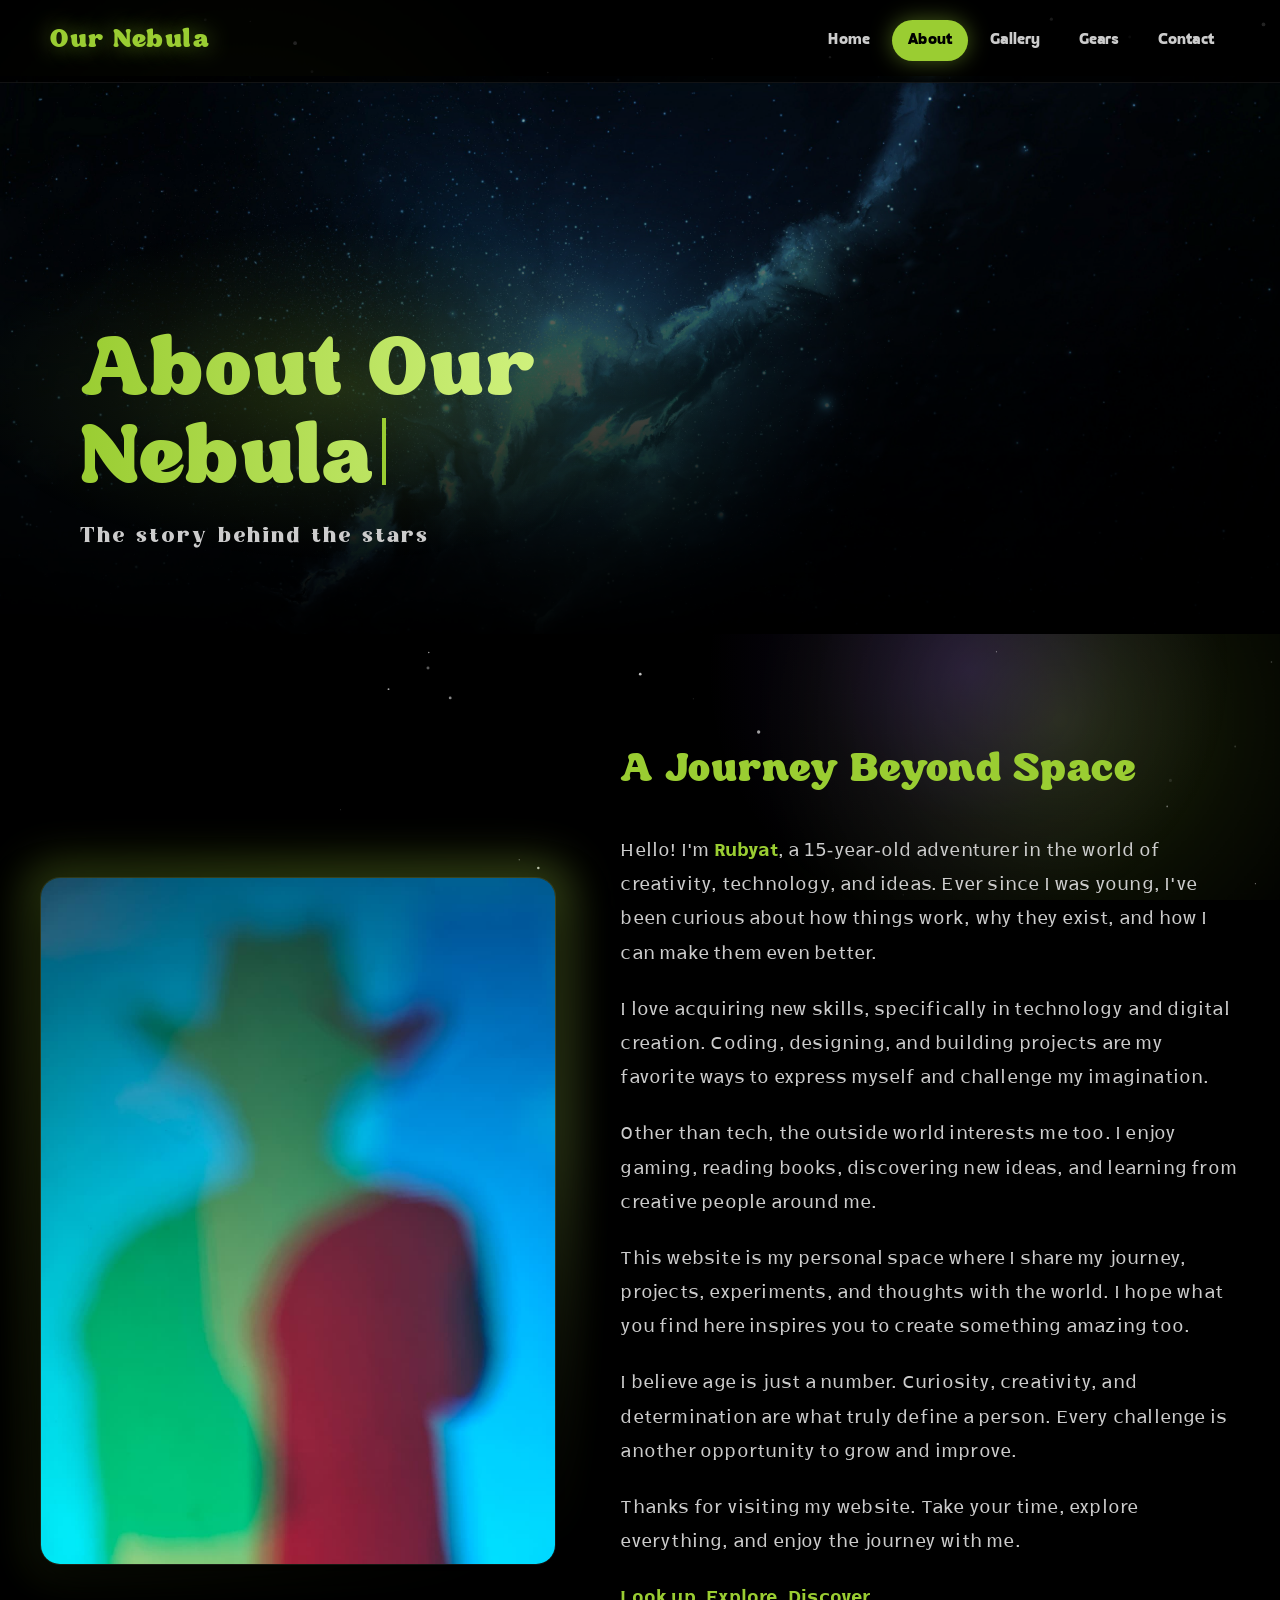
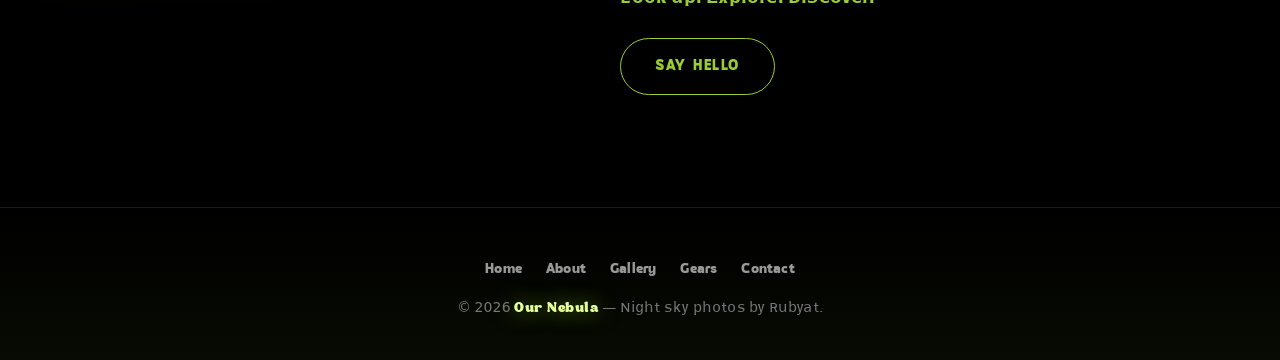
==== about.html @ 7cea0367 "Add files via upload" ====
<!DOCTYPE html>
<html lang="en">
<head>
<meta charset="UTF-8">
<title>Our Nebula – About</title>
<meta name="viewport" content="width=device-width, initial-scale=1.0">
<meta name="description" content="About Our Nebula and Rubyat.">
<meta name="theme-color" content="#000000">
<meta http-equiv="Content-Security-Policy" content="default-src 'self'; script-src 'self'; style-src 'self' 'unsafe-inline'; img-src 'self' data: https:; font-src 'self'; connect-src 'self' https://formsubmit.co; base-uri 'self'; form-action 'self'; object-src 'none'">
<meta name="referrer" content="strict-origin-when-cross-origin">
<meta property="og:type" content="website">
<meta property="og:site_name" content="Our Nebula">
<meta property="og:title" content="Our Nebula – About">
<meta property="og:description" content="About Our Nebula and Rubyat.">
<meta property="og:image" content="assets/og-image.jpg">
<meta name="twitter:card" content="summary_large_image">
<link rel="icon" href="data:image/svg+xml,%3Csvg xmlns='http://www.w3.org/2000/svg' viewBox='0 0 100 100'%3E%3Ctext y='.9em' font-size='90'%3E%F0%9F%8C%8C%3C/text%3E%3C/svg%3E">
<link rel="stylesheet" href="assets/style.css?v=3">
<link rel="stylesheet" href="assets/fonts/fonts.css?v=3">
</head>
<body>

<!-- PRELOADER + PAGE TRANSITION -->
<div class="preloader"><div class="preloader-logo">Our Nebula</div><div class="preloader-bar"></div></div>
<div class="page-wipe"></div>

<!-- ANIMATED BACKGROUND -->
<div class="aurora"><span class="blob b1"></span><span class="blob b2"></span><span class="blob b3"></span></div>

<!-- NAVBAR -->
<div class="navbar">
    <a href="index.html" class="nav-left">Our Nebula</a>
    <div class="nav-right">
        <div class="nav-links">
            <a href="index.html">Home</a>
            <a href="about.html">About</a>
            <a href="gallery.html">Gallery</a>
            <a href="gears.html">Gears</a>
            <a href="index.html#contact">Contact</a>
        </div>
        <div class="hamburger" id="hamburger" aria-label="Menu"><span></span><span></span><span></span></div>
    </div>
</div>

<!-- MOBILE MENU -->
<div class="mobile-menu" id="mobileMenu">
    <a href="index.html">Home</a>
    <a href="about.html">About</a>
    <a href="gallery.html">Gallery</a>
    <a href="gears.html">Gears</a>
    <a href="index.html#contact">Contact</a>
</div>

<!-- HERO -->
<header class="hero ">
    <div class="hero-inner">
        <div class="hero-text" data-typing="About Our Nebula">About Our Nebula</div>
        <div class="hero-sub">The story behind the stars</div>

    </div>
</header>

<section class="section">
    <div class="about-wrapper">
        <div class="about-img reveal from-left"><img src="assets/about-profile.jpg" alt="Rubyat"></div>
        <div class="about-text reveal from-right">
            <div class="about-title">A Journey Beyond Space</div>
            <p>Hello! I'm <span class="highlight">Rubyat</span>, a 15-year-old adventurer in the world of creativity, technology, and ideas. Ever since I was young, I've been curious about how things work, why they exist, and how I can make them even better.</p>
            <p>I love acquiring new skills, specifically in technology and digital creation. Coding, designing, and building projects are my favorite ways to express myself and challenge my imagination.</p>
            <p>Other than tech, the outside world interests me too. I enjoy gaming, reading books, discovering new ideas, and learning from creative people around me.</p>
            <p>This website is my personal space where I share my journey, projects, experiments, and thoughts with the world. I hope what you find here inspires you to create something amazing too.</p>
            <p>I believe age is just a number. Curiosity, creativity, and determination are what truly define a person. Every challenge is another opportunity to grow and improve.</p>
            <p>Thanks for visiting my website. Take your time, explore everything, and enjoy the journey with me.</p>
            <p><span class="highlight">Look up. Explore. Discover.</span></p>
            <a href="index.html#contact" class="btn">SAY HELLO</a>
        </div>
    </div>
</section>

<!-- FOOTER -->
<footer>
    <div class="foot-links">
        <a href="index.html">Home</a><a href="about.html">About</a><a href="gallery.html">Gallery</a><a href="gears.html">Gears</a><a href="index.html#contact">Contact</a>
    </div>
    © <span data-year>2026</span> <span class="hl">Our Nebula</span> — Night sky photos by Rubyat.
</footer>

<script src="site.js?v=3"></script>
</body>
</html>
---- assets/style.css ----
/* Our Nebula – shared styles (every page) */
:root{
    --bg:#000; --text:#fff; --accent:#9acd32; --accent-rgb:154,205,50; --accent-light:#e4ff9a;
    --teal:#b8e45a; --muted:#ccc; --card:rgba(12,14,10,.72); --card-border:rgba(255,255,255,.07);
    --footer:#777; --nav-h:76px; --radius:18px;
}
*{margin:0;padding:0;box-sizing:border-box}
html{scroll-behavior:smooth;scroll-padding-top:90px;overflow-x:hidden}
.section{overflow-x:clip}
body{font-family:'Segoe UI',system-ui,Arial,sans-serif;background:var(--bg);color:var(--text);line-height:1.6;overflow-x:hidden}
a{color:inherit}
::selection{background:var(--accent);color:#000}
::-webkit-scrollbar{width:10px}::-webkit-scrollbar-track{background:#050505}
::-webkit-scrollbar-thumb{background:#26301a;border-radius:10px}::-webkit-scrollbar-thumb:hover{background:var(--accent)}

/* ===== BACKGROUND LAYERS ===== */
.aurora{position:fixed;inset:0;z-index:-3;overflow:hidden;pointer-events:none}
.blob{position:absolute;border-radius:50%;filter:blur(110px);opacity:.38;will-change:transform}
.blob.b1{width:520px;height:520px;background:rgba(var(--accent-rgb),.55);top:-120px;left:-120px;animation:drift1 22s ease-in-out infinite alternate}
.blob.b2{width:460px;height:460px;background:rgba(154,205,50,.38);bottom:-140px;right:-100px;animation:drift2 26s ease-in-out infinite alternate}
.blob.b3{width:380px;height:380px;background:rgba(124,58,237,.3);top:45%;left:55%;animation:drift3 30s ease-in-out infinite alternate}
@keyframes drift1{to{transform:translate(35vw,30vh) scale(1.2)}}
@keyframes drift2{to{transform:translate(-30vw,-25vh) scale(1.15)}}
@keyframes drift3{to{transform:translate(-40vw,-20vh) scale(.8)}}
.star-canvas{position:fixed;inset:0;width:100%;height:100%;z-index:-2;pointer-events:none}

/* ===== PRELOADER / PAGE WIPE / PROGRESS ===== */
.preloader{position:fixed;inset:0;background:#000;z-index:20000;display:flex;flex-direction:column;align-items:center;justify-content:center;gap:22px;transition:opacity .7s ease,visibility .7s ease}
.preloader.hide{opacity:0;visibility:hidden}
.preloader-logo{font-size:52px;font-weight:800;font-style:italic;letter-spacing:12px;color:var(--accent);text-shadow:0 0 35px rgba(var(--accent-rgb),.7);animation:pulse 1.4s ease-in-out infinite}
.preloader-bar{width:170px;height:3px;background:#111;border-radius:4px;overflow:hidden}
.preloader-bar::after{content:'';display:block;height:100%;width:40%;background:var(--accent);border-radius:4px;animation:load 1.1s ease-in-out infinite}
@keyframes load{0%{transform:translateX(-100%)}100%{transform:translateX(260%)}}
@keyframes pulse{50%{opacity:.45;transform:scale(.96)}}
.page-wipe{position:fixed;inset:0;background:radial-gradient(circle at 50% 50%,#10170a,#000 70%);z-index:19000;opacity:0;visibility:hidden;transition:opacity .35s ease}
.page-wipe.on{opacity:1;visibility:visible}
.scroll-progress{position:fixed;top:0;left:0;height:3px;width:0;background:linear-gradient(90deg,var(--teal),var(--accent),var(--accent-light));z-index:1100;box-shadow:0 0 14px rgba(var(--accent-rgb),.9)}

/* ===== CURSOR ===== */
.custom-cursor{position:fixed;width:28px;height:28px;border-radius:50%;background:radial-gradient(circle,rgba(var(--accent-rgb),.85) 0%,transparent 70%);pointer-events:none;z-index:15000;opacity:.55;transform:translate(-50%,-50%);mix-blend-mode:screen;transition:width .25s,height .25s,opacity .25s}
.custom-cursor.big{width:64px;height:64px;opacity:.4}
.cursor-dot{position:fixed;width:7px;height:7px;border-radius:50%;background:var(--accent);pointer-events:none;z-index:15001;transform:translate(-50%,-50%)}
@media(hover:none){.custom-cursor,.cursor-dot{display:none}}

/* ===== NAVBAR ===== */
.navbar{width:100%;padding:20px 50px;display:flex;justify-content:space-between;align-items:center;background:rgba(0,0,0,.55);backdrop-filter:blur(16px) saturate(140%);-webkit-backdrop-filter:blur(16px) saturate(140%);border-bottom:1px solid var(--card-border);position:fixed;top:0;left:0;z-index:1000;transition:padding .3s,background .3s,box-shadow .3s}
.navbar.shrunk{padding:11px 50px;background:rgba(0,0,0,.85);box-shadow:0 8px 30px rgba(0,0,0,.6)}
.navbar.shrunk .nav-left{font-size:22px}
.nav-left{font-size:28px;letter-spacing:5px;font-weight:800;font-style:italic;color:var(--accent);text-shadow:0 0 22px rgba(var(--accent-rgb),.55);text-decoration:none;transition:font-size .3s}
.nav-right{display:flex;align-items:center;gap:32px}
.nav-links{display:flex;align-items:center;gap:6px}
.nav-links a{color:var(--muted);text-decoration:none;font-size:15.5px;font-weight:500;padding:8px 16px;border-radius:50px;position:relative;transition:color .3s,background .3s}
.nav-links a:hover{color:var(--accent);background:rgba(var(--accent-rgb),.08)}
.nav-links a.active{color:#000;background:var(--accent);box-shadow:0 0 22px rgba(var(--accent-rgb),.45)}
.hamburger{display:none;flex-direction:column;gap:5px;cursor:pointer;padding:4px}
.hamburger span{width:28px;height:3px;background:var(--accent);border-radius:10px;transition:transform .35s,opacity .25s}
.hamburger.open span:nth-child(1){transform:translateY(8px) rotate(45deg)}
.hamburger.open span:nth-child(2){opacity:0}
.hamburger.open span:nth-child(3){transform:translateY(-8px) rotate(-45deg)}
.mobile-menu{position:fixed;inset:0;background:rgba(0,0,0,.97);display:flex;flex-direction:column;align-items:center;justify-content:center;gap:34px;z-index:999;opacity:0;visibility:hidden;transition:opacity .35s,visibility .35s}
.mobile-menu.open{opacity:1;visibility:visible}
.mobile-menu a{color:var(--muted);font-size:26px;text-decoration:none;transform:translateY(24px);opacity:0;transition:transform .45s,opacity .45s,color .3s}
.mobile-menu.open a{transform:none;opacity:1}
.mobile-menu.open a:nth-child(1){transition-delay:.05s}.mobile-menu.open a:nth-child(2){transition-delay:.1s}.mobile-menu.open a:nth-child(3){transition-delay:.15s}.mobile-menu.open a:nth-child(4){transition-delay:.2s}.mobile-menu.open a:nth-child(5){transition-delay:.25s}
.mobile-menu a:hover,.mobile-menu a.active{color:var(--accent)}

/* ===== HERO ===== */
.hero{width:100%;min-height:62vh;position:relative;display:flex;align-items:flex-end;padding:0 0 80px;margin-top:var(--nav-h);background:linear-gradient(rgba(0,0,0,.2),rgba(0,0,0,.55)),url("background.jpg") center/cover no-repeat;overflow:hidden}
.hero::after{content:'';position:absolute;inset:0;background:linear-gradient(to bottom,rgba(0,0,0,.05),rgba(0,0,0,.96));pointer-events:none}
.hero.hero-home{min-height:calc(100vh - var(--nav-h))}
.hero-inner{position:relative;z-index:3;margin-left:80px;max-width:760px}
.hero-text{font-size:76px;font-weight:900;letter-spacing:8px;text-transform:uppercase;line-height:1.05;background:linear-gradient(90deg,var(--accent),var(--accent-light),var(--teal),var(--accent));background-size:250% 100%;-webkit-background-clip:text;background-clip:text;-webkit-text-fill-color:transparent;color:transparent;animation:shine 7s linear infinite;filter:drop-shadow(0 0 28px rgba(var(--accent-rgb),.45))}
@keyframes shine{to{background-position:250% 0}}
.hero-sub{font-size:21px;color:var(--muted);letter-spacing:3px;margin-top:14px}
.hero-cta{display:flex;gap:16px;flex-wrap:wrap;margin-top:34px}
.typing-cursor{display:inline-block;width:4px;height:.8em;margin-left:6px;background:var(--accent);-webkit-text-fill-color:initial;vertical-align:-2px;animation:blink .8s steps(1) infinite}
@keyframes blink{50%{opacity:0}}

@keyframes spin{to{transform:rotate(360deg)}}
@keyframes float{50%{transform:translateY(-14px)}}
.float-slow{animation:float 6s ease-in-out infinite}

.scroll-cue{position:absolute;bottom:26px;left:50%;transform:translateX(-50%);z-index:4;width:26px;height:42px;border:2px solid rgba(255,255,255,.55);border-radius:20px;display:block;text-decoration:none}
.scroll-cue span{position:absolute;top:8px;left:50%;width:4px;height:8px;margin-left:-2px;background:var(--accent);border-radius:4px;animation:wheel 1.6s ease-in-out infinite}
@keyframes wheel{0%{opacity:0;transform:translateY(0)}30%{opacity:1}100%{opacity:0;transform:translateY(16px)}}

/* ===== SECTIONS ===== */
.section{max-width:1300px;margin:100px auto;padding:0 40px}
.section-head{text-align:center;margin-bottom:50px}
.section-title{font-size:40px;font-weight:800;color:var(--accent);letter-spacing:3px;text-shadow:0 0 30px rgba(var(--accent-rgb),.3);display:inline-block;position:relative;padding-bottom:16px}
.section-title::after{content:'';position:absolute;left:50%;bottom:0;width:0;height:3px;border-radius:3px;background:linear-gradient(90deg,var(--teal),var(--accent));transform:translateX(-50%);transition:width .9s .3s cubic-bezier(.2,.7,.2,1)}
.visible .section-title::after,.section-title.visible::after,.section-head.visible .section-title::after{width:90px}
.section-subtitle{text-align:center;max-width:680px;margin:12px auto 0;color:#999}
.intro-box{max-width:960px;margin:0 auto;font-size:19px;color:var(--muted);text-align:center;line-height:1.9}
.word{display:inline-block;opacity:0;transform:translateY(.7em);transition:opacity .6s ease,transform .6s cubic-bezier(.2,.7,.2,1)}
.words-in .word{opacity:1;transform:none}

/* ===== CARDS ===== */
.card{position:relative;background:var(--card);border:1px solid var(--card-border);border-radius:var(--radius);backdrop-filter:blur(8px);-webkit-backdrop-filter:blur(8px);transition:transform .35s,border-color .35s,box-shadow .35s;overflow:hidden}
.card::before{content:'';position:absolute;inset:0;background:radial-gradient(420px circle at var(--mx,50%) var(--my,50%),rgba(var(--accent-rgb),.13),transparent 45%);opacity:0;transition:opacity .35s;pointer-events:none;z-index:1}
.card:hover{border-color:rgba(var(--accent-rgb),.7);box-shadow:0 22px 50px rgba(var(--accent-rgb),.16)}
.card:hover::before{opacity:1}
.grid{display:grid;gap:32px}
.grid-features{grid-template-columns:repeat(auto-fit,minmax(290px,1fr))}
.grid-media{grid-template-columns:repeat(auto-fit,minmax(300px,1fr))}
.feature-card{padding:38px 30px;text-align:center}
.feature-icon{font-size:42px;margin-bottom:14px;display:inline-block}
.feature-title{font-size:23px;margin-bottom:12px;color:var(--accent);font-weight:700}
.feature-text{color:var(--muted)}
.media-card{cursor:pointer;display:block}
.img-wrap{position:relative;overflow:hidden}
.media-card img,.media-card .img-fallback{width:100%;height:360px;object-fit:cover;display:block;transition:transform .7s cubic-bezier(.2,.7,.2,1)}
.media-card:hover img{transform:scale(1.09)}
.media-caption{padding:20px 20px 8px;text-align:center;color:var(--accent);font-size:18px;font-weight:600;letter-spacing:1px}
.media-desc{padding:0 20px 22px;text-align:center;color:#aaa;font-size:14.5px}
.media-card figcaption:last-child,.media-card .media-caption:last-child{padding-bottom:22px}
.badges{display:flex;gap:8px;justify-content:center;flex-wrap:wrap;padding:0 20px 22px}
.badge{font-size:12px;letter-spacing:1px;padding:4px 12px;border-radius:50px;border:1px solid rgba(var(--accent-rgb),.4);color:var(--accent-light);background:rgba(var(--accent-rgb),.07)}
.img-fallback{display:flex;align-items:center;justify-content:center;background:radial-gradient(circle at 30% 30%,#18260c,#050505 70%);color:var(--accent);font-size:64px}

/* gallery overlay + downloads */
.overlay{position:absolute;inset:0;display:flex;flex-direction:column;justify-content:space-between;padding:16px;background:linear-gradient(to top,rgba(0,0,0,.85),transparent 55%,rgba(0,0,0,.35));opacity:0;transition:opacity .35s;z-index:2}
.media-card:hover .overlay{opacity:1}
.tag{align-self:flex-start;font-size:12px;letter-spacing:2px;text-transform:uppercase;padding:5px 14px;border-radius:50px;background:rgba(0,0,0,.6);border:1px solid rgba(var(--accent-rgb),.5);color:var(--accent-light)}
.dl-row{display:flex;gap:10px;flex-wrap:wrap;transform:translateY(14px);transition:transform .4s}
.media-card:hover .dl-row{transform:none}
.dl-btn{display:inline-flex;align-items:center;gap:6px;padding:9px 16px;border-radius:50px;font-size:13px;font-weight:700;letter-spacing:1px;text-decoration:none;color:var(--accent);border:1px solid var(--accent);background:rgba(0,0,0,.55);transition:background .25s,color .25s,box-shadow .25s}
.dl-btn:hover{background:var(--accent);color:#000;box-shadow:0 0 20px rgba(var(--accent-rgb),.6)}
.dl-btn.k4{background:var(--accent);color:#000}
.dl-btn.k4:hover{background:var(--accent-light)}
@media(hover:none){.overlay{opacity:1;background:linear-gradient(to top,rgba(0,0,0,.8),transparent 45%)}.dl-row{transform:none}}
.filters{display:flex;gap:12px;justify-content:center;flex-wrap:wrap;margin-bottom:44px}
.chip{padding:10px 24px;border-radius:50px;border:1px solid var(--card-border);background:rgba(255,255,255,.03);color:var(--muted);font-size:14px;letter-spacing:1px;cursor:pointer;transition:all .3s;font-family:inherit}
.chip:hover{border-color:var(--accent);color:var(--accent)}
.chip.active{background:var(--accent);color:#000;border-color:var(--accent);box-shadow:0 0 22px rgba(var(--accent-rgb),.45);font-weight:700}
.pop{animation:pop .55s cubic-bezier(.2,.8,.2,1) both}
@keyframes pop{from{opacity:0;transform:scale(.86) translateY(24px)}to{opacity:1;transform:none}}
.note{text-align:center;color:#777;font-size:13.5px;max-width:720px;margin:36px auto 0}

/* ===== BUTTONS ===== */
.btn{display:inline-block;padding:14px 34px;border-radius:50px;border:1px solid var(--accent);color:var(--accent);background:transparent;text-decoration:none;font-weight:700;letter-spacing:2px;font-size:14.5px;cursor:pointer;position:relative;overflow:hidden;isolation:isolate;font-family:inherit;transition:color .3s,box-shadow .3s}
.btn::before{content:'';position:absolute;inset:0;background:var(--accent);transform:translateX(-101%);transition:transform .35s;z-index:-1}
.btn:hover{color:#000;box-shadow:0 0 28px rgba(var(--accent-rgb),.55)}
.btn:hover::before{transform:none}
.btn.solid{background:var(--accent);color:#000}
.btn.solid::before{background:var(--accent-light)}
.btn-center{text-align:center;margin-top:50px}

/* ===== MARQUEE / STATS ===== */
.marquee{overflow:hidden;border-block:1px solid var(--card-border);padding:20px 0;background:rgba(255,255,255,.02);-webkit-mask-image:linear-gradient(90deg,transparent,#000 12%,#000 88%,transparent);mask-image:linear-gradient(90deg,transparent,#000 12%,#000 88%,transparent)}
.marquee-track{display:flex;width:max-content;animation:marquee 32s linear infinite}
.marquee:hover .marquee-track{animation-play-state:paused}
.marquee span{font-size:22px;letter-spacing:6px;text-transform:uppercase;color:rgba(255,255,255,.55);padding:0 28px;white-space:nowrap}
.marquee span b{color:var(--accent);margin-left:56px;font-weight:400}
@keyframes marquee{to{transform:translateX(-50%)}}
.stats{display:grid;grid-template-columns:repeat(auto-fit,minmax(190px,1fr));gap:24px;text-align:center}
.stat{padding:32px 10px}
.stat-number{font-size:52px;font-weight:900;color:var(--accent);text-shadow:0 0 28px rgba(var(--accent-rgb),.4)}
.stat-label{color:#aaa;letter-spacing:3px;font-size:12.5px;text-transform:uppercase}

/* ===== ABOUT ===== */
.about-wrapper{display:flex;align-items:center;gap:64px}
.about-img{flex:1;position:relative}
.about-img::before{content:'';position:absolute;inset:-14px;border-radius:26px;background:conic-gradient(from 0deg,var(--accent),var(--teal),transparent 40%,var(--accent));filter:blur(22px);opacity:.35;animation:spin 14s linear infinite;z-index:-1}
.about-img img{width:100%;border-radius:20px;border:1px solid var(--card-border);box-shadow:0 20px 50px rgba(0,0,0,.7);display:block}
.about-text{flex:1.2;color:var(--muted);font-size:18px;line-height:1.9}
.about-text p{margin-bottom:22px}
.about-title{font-size:40px;margin-bottom:24px;font-weight:800;color:var(--accent);letter-spacing:2px}
.highlight{color:var(--accent);font-weight:700}

/* ===== CONTACT SECTION ===== */
.contact-wrap{display:grid;grid-template-columns:1fr 1.15fr;gap:48px;align-items:center}
.contact-info h2{font-size:42px;color:var(--accent);font-weight:800;letter-spacing:2px;margin-bottom:16px;text-shadow:0 0 30px rgba(var(--accent-rgb),.3)}
.contact-info p{color:var(--muted);font-size:18px;line-height:1.85;margin-bottom:22px}
.contact-points{list-style:none;display:grid;gap:12px;color:#aaa}
.contact-points li::before{content:'✦';color:var(--accent);margin-right:12px}
.contact-card{padding:38px}
.field{position:relative;margin-bottom:28px}
.field input,.field textarea{width:100%;background:rgba(255,255,255,.04);border:1px solid var(--card-border);border-radius:14px;padding:22px 18px 10px;font:inherit;font-size:16px;color:#fff;outline:none;transition:border-color .3s,box-shadow .3s,background .3s;resize:vertical}
.field textarea{min-height:150px}
.field label{position:absolute;left:18px;top:17px;color:#888;pointer-events:none;transition:all .25s;font-size:16px}
.field input:focus,.field textarea:focus{border-color:var(--accent);box-shadow:0 0 0 4px rgba(var(--accent-rgb),.12);background:rgba(255,255,255,.06)}
.field input:focus+label,.field input:not(:placeholder-shown)+label,.field textarea:focus+label,.field textarea:not(:placeholder-shown)+label{top:6px;font-size:12px;letter-spacing:1px;color:var(--accent)}
.field.invalid input,.field.invalid textarea{border-color:#ff5d5d;animation:shake .4s}
@keyframes shake{20%,60%{transform:translateX(-6px)}40%,80%{transform:translateX(6px)}}
.counter{position:absolute;right:14px;bottom:-22px;font-size:12px;color:#666}
.honey{position:absolute;left:-9999px;opacity:0;height:0;width:0}
.submit-btn{width:100%;text-align:center;display:flex;justify-content:center;align-items:center;gap:10px}
.submit-btn .spin{width:16px;height:16px;border:2px solid #000;border-right-color:transparent;border-radius:50%;display:none;animation:spin .7s linear infinite}
.submit-btn.loading .spin{display:inline-block}
.submit-btn.loading{pointer-events:none;opacity:.85}
.success{position:absolute;inset:0;background:rgba(5,8,3,.96);display:flex;flex-direction:column;align-items:center;justify-content:center;gap:14px;text-align:center;padding:30px;opacity:0;visibility:hidden;transition:opacity .5s,visibility .5s;z-index:5}
.success.show{opacity:1;visibility:visible}
.success svg{width:84px;height:84px}
.success circle,.success path{fill:none;stroke:var(--accent);stroke-width:4;stroke-linecap:round;stroke-linejoin:round;stroke-dasharray:200;stroke-dashoffset:200}
.success.show circle{animation:draw .8s .1s forwards}
.success.show path{animation:draw .5s .7s forwards}
@keyframes draw{to{stroke-dashoffset:0}}
.success h3{color:var(--accent);font-size:26px}
.success p{color:var(--muted)}

/* ===== TOASTS ===== */
.toast-wrap{position:fixed;bottom:24px;left:50%;transform:translateX(-50%);z-index:16000;display:flex;flex-direction:column;gap:10px;align-items:center;pointer-events:none}
.toast{padding:13px 24px;border-radius:50px;background:rgba(10,14,6,.95);border:1px solid var(--accent);color:#fff;font-size:14.5px;box-shadow:0 10px 40px rgba(0,0,0,.6),0 0 24px rgba(var(--accent-rgb),.25);animation:toastIn .4s cubic-bezier(.2,.8,.2,1);transition:opacity .4s,transform .4s}
.toast.error{border-color:#ff5d5d;box-shadow:0 10px 40px rgba(0,0,0,.6),0 0 24px rgba(255,93,93,.25)}
.toast.out{opacity:0;transform:translateY(14px)}
@keyframes toastIn{from{opacity:0;transform:translateY(24px) scale(.9)}}

/* ===== LIGHTBOX ===== */
.lightbox{position:fixed;inset:0;background:rgba(0,0,0,.95);display:flex;flex-direction:column;align-items:center;justify-content:center;z-index:12000;opacity:0;visibility:hidden;transition:opacity .35s,visibility .35s;padding:30px}
.lightbox.open{opacity:1;visibility:visible}
.lightbox img{max-width:92%;max-height:70vh;border-radius:12px;box-shadow:0 0 70px rgba(var(--accent-rgb),.25);transform:scale(.9);transition:transform .35s,opacity .25s}
.lightbox.open img{transform:none}
.lb-meta{margin-top:18px;text-align:center}
.lightbox-caption{color:var(--accent);font-size:21px;letter-spacing:1px}
.lb-count{color:#888;font-size:13px;letter-spacing:3px;margin:4px 0 14px}
.lb-dl{display:flex;gap:12px;justify-content:center;flex-wrap:wrap}
.lb-btn{position:absolute;background:transparent;border:1px solid var(--accent);color:var(--accent);width:48px;height:48px;border-radius:50%;font-size:22px;cursor:pointer;transition:.3s;font-family:inherit}
.lb-btn:hover{background:var(--accent);color:#000}
.lb-close{top:24px;right:24px}.lb-prev{left:24px;top:50%}.lb-next{right:24px;top:50%}

/* ===== MISC ===== */
.scroll-top{position:fixed;bottom:24px;right:24px;width:50px;height:50px;border-radius:50%;border:none;background:var(--accent);color:#000;font-size:24px;font-weight:700;cursor:pointer;z-index:900;opacity:0;transform:translateY(20px);pointer-events:none;transition:opacity .3s,transform .3s,box-shadow .3s}
.scroll-top.show{opacity:1;transform:none;pointer-events:auto}
.scroll-top:hover{box-shadow:0 0 28px rgba(var(--accent-rgb),.8)}
footer{text-align:center;padding:50px 20px 40px;color:var(--footer);font-size:14px;border-top:1px solid var(--card-border);margin-top:100px;background:linear-gradient(to top,rgba(var(--accent-rgb),.05),transparent)}
.foot-links{display:flex;justify-content:center;gap:24px;flex-wrap:wrap;margin-bottom:16px}
.foot-links a{color:#999;text-decoration:none;transition:color .3s}
.foot-links a:hover{color:var(--accent)}

/* ===== REVEAL ===== */
.reveal{opacity:0;transform:translateY(40px);transition:opacity .85s ease,transform .85s cubic-bezier(.2,.7,.2,1)}
.reveal.from-left{transform:translateX(-50px)}.reveal.from-right{transform:translateX(50px)}.reveal.zoom{transform:scale(.9)}
.reveal.visible{opacity:1;transform:none}
.tilt.visible{transition:opacity .85s ease,transform .15s ease-out,border-color .35s,box-shadow .35s}

/* ===== RESPONSIVE ===== */
@media(max-width:992px){
    .navbar{padding:16px 20px}.navbar.shrunk{padding:11px 20px}
    .nav-links{display:none}.hamburger{display:flex}
    .hero-inner{margin-left:30px;margin-right:30px}.hero-text{font-size:52px}.hero-sub{font-size:18px}
    .about-wrapper{flex-direction:column}
    .contact-wrap{grid-template-columns:1fr}
}
@media(max-width:768px){
    .hero-inner{margin-left:20px;margin-right:20px}.hero-text{font-size:38px;letter-spacing:4px}.hero-sub{font-size:15px;letter-spacing:2px}
    .section{padding:0 20px;margin:70px auto}.section-title{font-size:30px}
    .intro-box{font-size:17px}
    .grid-features,.grid-media{grid-template-columns:1fr}
    .media-card img,.media-card .img-fallback{height:320px}
    .about-title,.contact-info h2{font-size:30px}.about-text{font-size:16px}
    .contact-card{padding:24px 18px}
    .lb-prev,.lb-next{top:auto;bottom:24px}
    .marquee span{font-size:16px}
}
@media(prefers-reduced-motion:reduce){
    *{animation:none!important;transition-duration:.01ms!important}
    .reveal,.word{opacity:1;transform:none}
    .hero-text{-webkit-text-fill-color:var(--accent)}
}

/* Our Nebula – smoothness fixes for desktop (loaded last) */

/* 1. Background glow: pre-blurred gradients instead of live blur(110px) filters */
.blob{filter:none;opacity:1;will-change:transform}
.blob.b1{width:730px;height:730px;background:radial-gradient(circle,rgba(154,205,50,.30) 0%,rgba(154,205,50,.10) 40%,transparent 70%)}
.blob.b2{width:640px;height:640px;background:radial-gradient(circle,rgba(154,205,50,.22) 0%,rgba(154,205,50,.07) 40%,transparent 70%)}
.blob.b3{width:530px;height:530px;background:radial-gradient(circle,rgba(124,58,237,.22) 0%,rgba(124,58,237,.06) 40%,transparent 70%)}

/* 2. No live backdrop blur over moving backgrounds */
.card{-webkit-backdrop-filter:none;backdrop-filter:none;background:rgba(12,14,10,.86)}
.navbar{-webkit-backdrop-filter:none;backdrop-filter:none;background:rgba(0,0,0,.82)}
.navbar.shrunk{background:rgba(0,0,0,.93)}

/* 3. Cursor: moves with transform only, no blend mode, no size change */
.custom-cursor,.cursor-dot{left:0;top:0;transform:translate3d(-100px,-100px,0);will-change:transform}
.custom-cursor{mix-blend-mode:normal;width:28px;height:28px;transition:opacity .25s}
.custom-cursor.big{width:28px;height:28px;opacity:.4}

/* 4. Card tilt follows the mouse instantly (no stacked transitions) */
.tilt.tilting{transition:transform .12s linear,border-color .35s,box-shadow .35s!important}

/* 5. Hero: background layer moves with transform (GPU), text glow is static */
.hero{background:none}
.hero-bg{position:absolute;inset:-14% 0;z-index:0;background:linear-gradient(rgba(0,0,0,.2),rgba(0,0,0,.55)),url("background.jpg") center/cover no-repeat;will-change:transform}
.hero-inner{will-change:transform,opacity}
.hero-text{filter:none}
.hero-inner::before{content:'';position:absolute;left:-120px;top:-110px;width:760px;height:340px;z-index:-1;pointer-events:none;background:radial-gradient(closest-side,rgba(154,205,50,.20),rgba(154,205,50,.06) 60%,transparent)}

/* 6. Keep infinite animations on their own layers */
.marquee-track,.about-img::before,.feature-icon{will-change:transform}


/* ===== Gallery captions (title, target, gear, date) ===== */
.cap-title{display:block}
.cap-meta{display:flex;flex-direction:column;align-items:center;gap:4px;margin-top:10px;font-family:var(--f-body);font-size:13.5px;font-weight:400;letter-spacing:.3px;color:#aaa}
.cap-meta b{color:var(--accent-light);font-family:var(--f-accent);font-weight:400;font-size:11px;letter-spacing:1.5px;text-transform:uppercase;margin-right:7px}
.lb-info{color:#bbb;font-size:14px;margin:8px 0 2px;max-width:92vw}
#galleryGrid .note,[data-gallery-preview] .note{grid-column:1/-1;margin:0 auto}
.filters:empty{display:none}
---- assets/fonts/fonts.css ----
/* Our Nebula – fonts + small layout fixes (loaded after each page's own <style>) */
@font-face{font-family:'Golden Fat';src:url('GoldenFat.woff2') format('woff2');font-weight:400;font-style:normal;font-display:swap}
@font-face{font-family:'Auromiya';src:url('Auromiya.woff2') format('woff2');font-weight:400;font-style:normal;font-display:swap}
@font-face{font-family:'Megazine Poster';src:url('MegazinePoster.woff2') format('woff2');font-weight:400;font-style:normal;font-display:swap}
@font-face{font-family:'Kineks Compact';src:url('KineksCompact-Regular.woff2') format('woff2');font-weight:400;font-style:normal;font-display:swap}
@font-face{font-family:'Kineks Compact';src:url('KineksCompact-Medium.woff2') format('woff2');font-weight:500;font-style:normal;font-display:swap}
@font-face{font-family:'Kineks Compact';src:url('KineksCompact-Bold.woff2') format('woff2');font-weight:700;font-style:normal;font-display:swap}

:root{
    --f-display:'Golden Fat','Segoe UI',system-ui,sans-serif;   /* logo, big titles, numbers */
    --f-script:'Auromiya','Segoe UI',system-ui,sans-serif;      /* subtitles, card titles, captions */
    --f-accent:'Megazine Poster','Segoe UI',system-ui,sans-serif; /* nav, buttons, tags */
    --f-body:'Kineks Compact','Segoe UI',system-ui,Arial,sans-serif; /* paragraphs */
}
body{font-family:var(--f-body);font-synthesis:none;letter-spacing:.2px}

/* display */
.nav-left,.preloader-logo,.hero-text,.section-title,.about-title,.contact-info h2,.stat-number,.success h3{font-family:var(--f-display);font-weight:400;font-style:normal}
.nav-left{font-size:26px;letter-spacing:1.5px}
.navbar.shrunk .nav-left{font-size:21px}
.preloader-logo{font-size:clamp(30px,9vw,54px);letter-spacing:3px;text-align:center}
.hero-text{text-transform:none;letter-spacing:2px;font-size:clamp(40px,8vw,84px)}
.section-title{letter-spacing:1px;line-height:1.2}
.about-title,.contact-info h2{letter-spacing:1px}
.stat-number{letter-spacing:1px}

/* script */
.hero-sub,.feature-title,.media-caption,.lightbox-caption{font-family:var(--f-script);font-weight:400}
.hero-sub{letter-spacing:2px}
.feature-title{letter-spacing:.5px}

/* accent */
.nav-links a,.mobile-menu a,.btn,.chip,.dl-btn,.tag,.badge,.stat-label,.marquee span,.lb-btn,.foot-links a{font-family:var(--f-accent);font-weight:400}
.btn{letter-spacing:1.5px}
.stat-label{letter-spacing:2px}

/* "Our Nebula" highlight */
.hl{color:var(--accent-light);font-weight:700;text-shadow:0 0 22px rgba(var(--accent-rgb),.75)}
.section-title.title-mixed{color:#fff;text-shadow:none}
.section-title.title-mixed .hl{color:var(--accent);text-shadow:0 0 28px rgba(var(--accent-rgb),.65);font-weight:400}
footer .hl{font-family:var(--f-display);font-weight:400;letter-spacing:.5px}

/* alignment */
.intro-box{text-wrap:balance}
.intro-box p{margin:0 auto 22px;max-width:820px}
.intro-box p:last-child{margin-bottom:0}
.stats{max-width:760px;margin-inline:auto}
.contact-wrap{align-items:start}
.contact-info{text-align:left}
.contact-info p{max-width:520px}
.contact-points li{display:flex;align-items:baseline}
.contact-card{align-self:start}
.field label{font-family:var(--f-body)}
@media(max-width:992px){
    .contact-info{text-align:center}
    .contact-info p{margin-inline:auto}
    .contact-points{justify-items:center}
}
.hl{white-space:nowrap}
.section-title{text-wrap:balance}
.media-card,.media-card:hover{text-decoration:none}
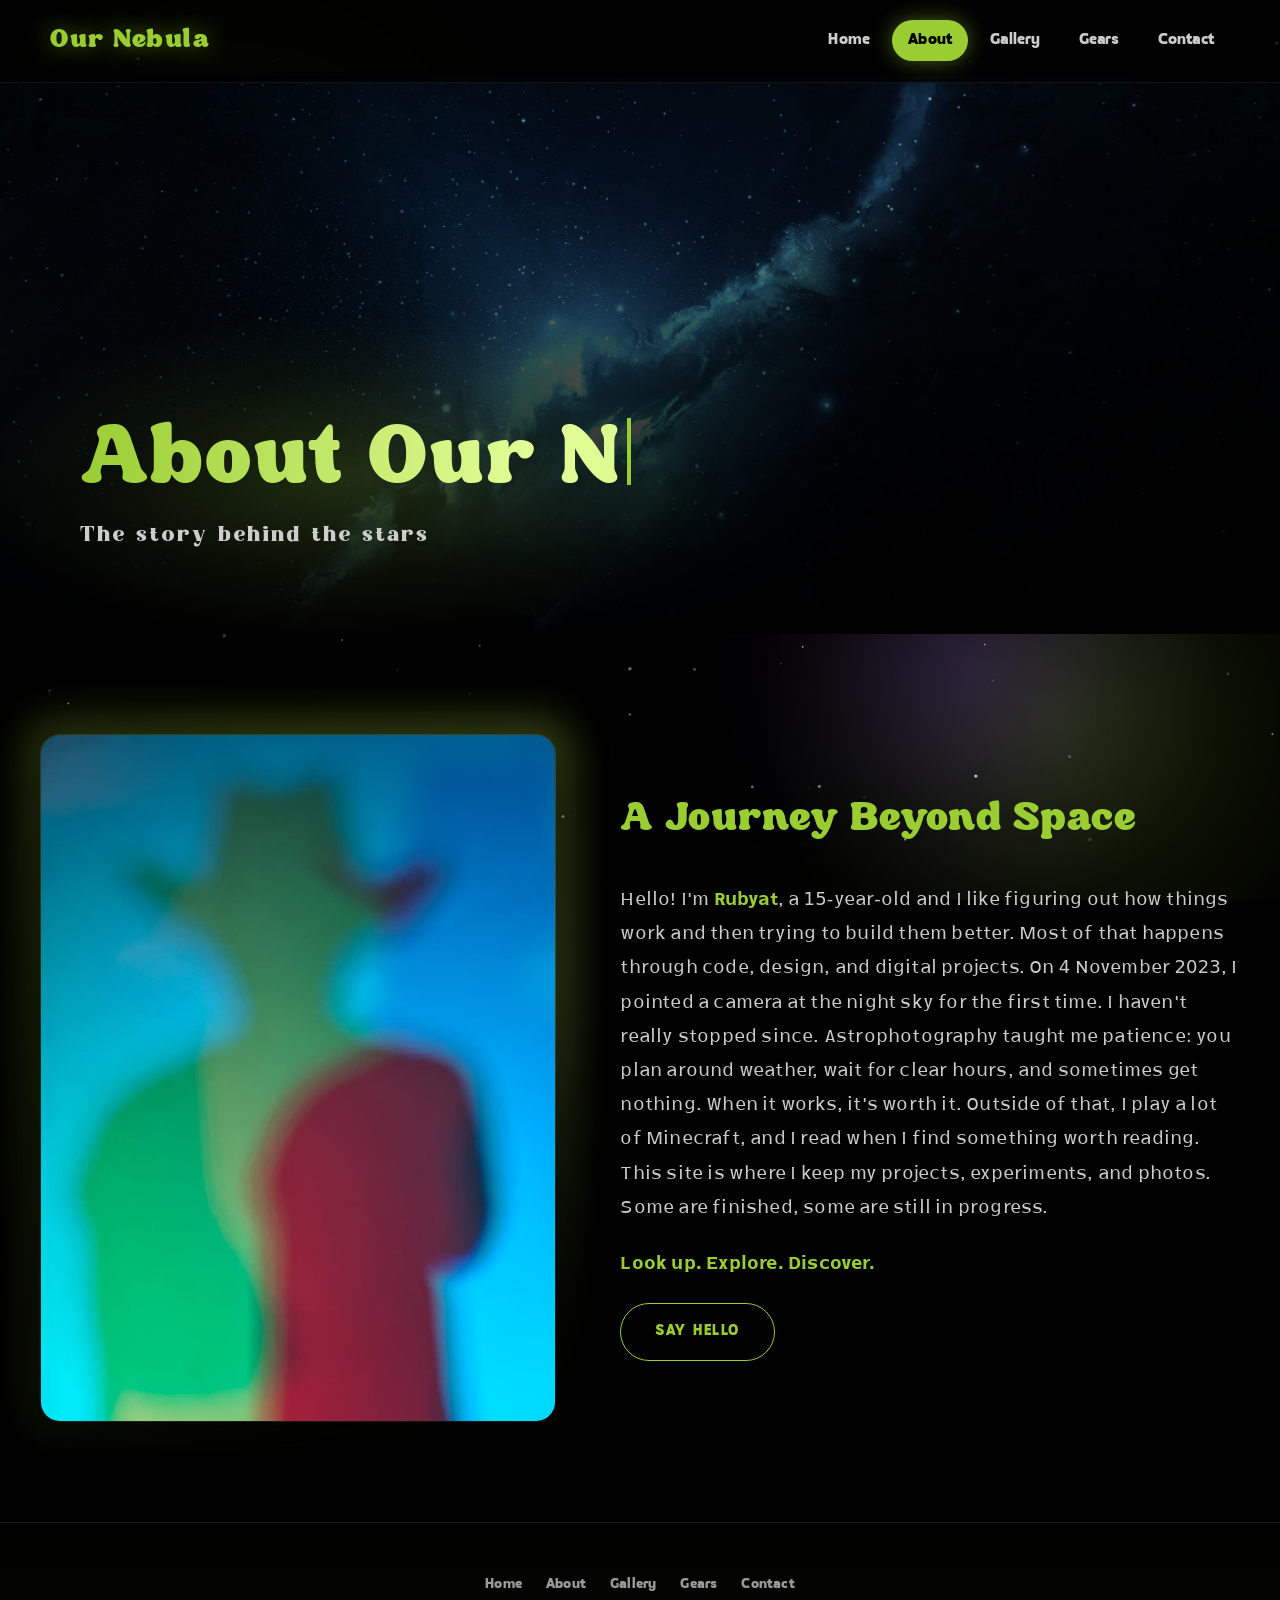
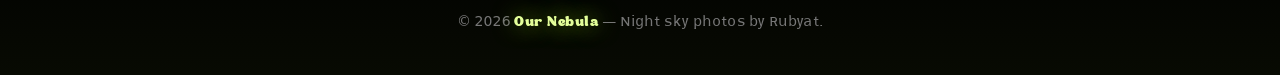
==== commit f5f524b0: "Update about.html" ====
--- a/about.html
+++ b/about.html
@@ -65,12 +65,10 @@
         <div class="about-img reveal from-left"><img src="assets/about-profile.jpg" alt="Rubyat"></div>
         <div class="about-text reveal from-right">
             <div class="about-title">A Journey Beyond Space</div>
-            <p>Hello! I'm <span class="highlight">Rubyat</span>, a 15-year-old adventurer in the world of creativity, technology, and ideas. Ever since I was young, I've been curious about how things work, why they exist, and how I can make them even better.</p>
-            <p>I love acquiring new skills, specifically in technology and digital creation. Coding, designing, and building projects are my favorite ways to express myself and challenge my imagination.</p>
-            <p>Other than tech, the outside world interests me too. I enjoy gaming, reading books, discovering new ideas, and learning from creative people around me.</p>
-            <p>This website is my personal space where I share my journey, projects, experiments, and thoughts with the world. I hope what you find here inspires you to create something amazing too.</p>
-            <p>I believe age is just a number. Curiosity, creativity, and determination are what truly define a person. Every challenge is another opportunity to grow and improve.</p>
-            <p>Thanks for visiting my website. Take your time, explore everything, and enjoy the journey with me.</p>
+            <p>Hello! I'm <span class="highlight">Rubyat</span>, a 15-year-old  and I like figuring out how things work and then trying to build them better. Most of that happens through code, design, and digital projects.
+On 4 November 2023, I pointed a camera at the night sky for the first time. I haven't really stopped since. Astrophotography taught me patience: you plan around weather, wait for clear hours, and sometimes get nothing. When it works, it's worth it.
+Outside of that, I play a lot of Minecraft, and I read when I find something worth reading.
+This site is where I keep my projects, experiments, and photos. Some are finished, some are still in progress.</p>
             <p><span class="highlight">Look up. Explore. Discover.</span></p>
             <a href="index.html#contact" class="btn">SAY HELLO</a>
         </div>
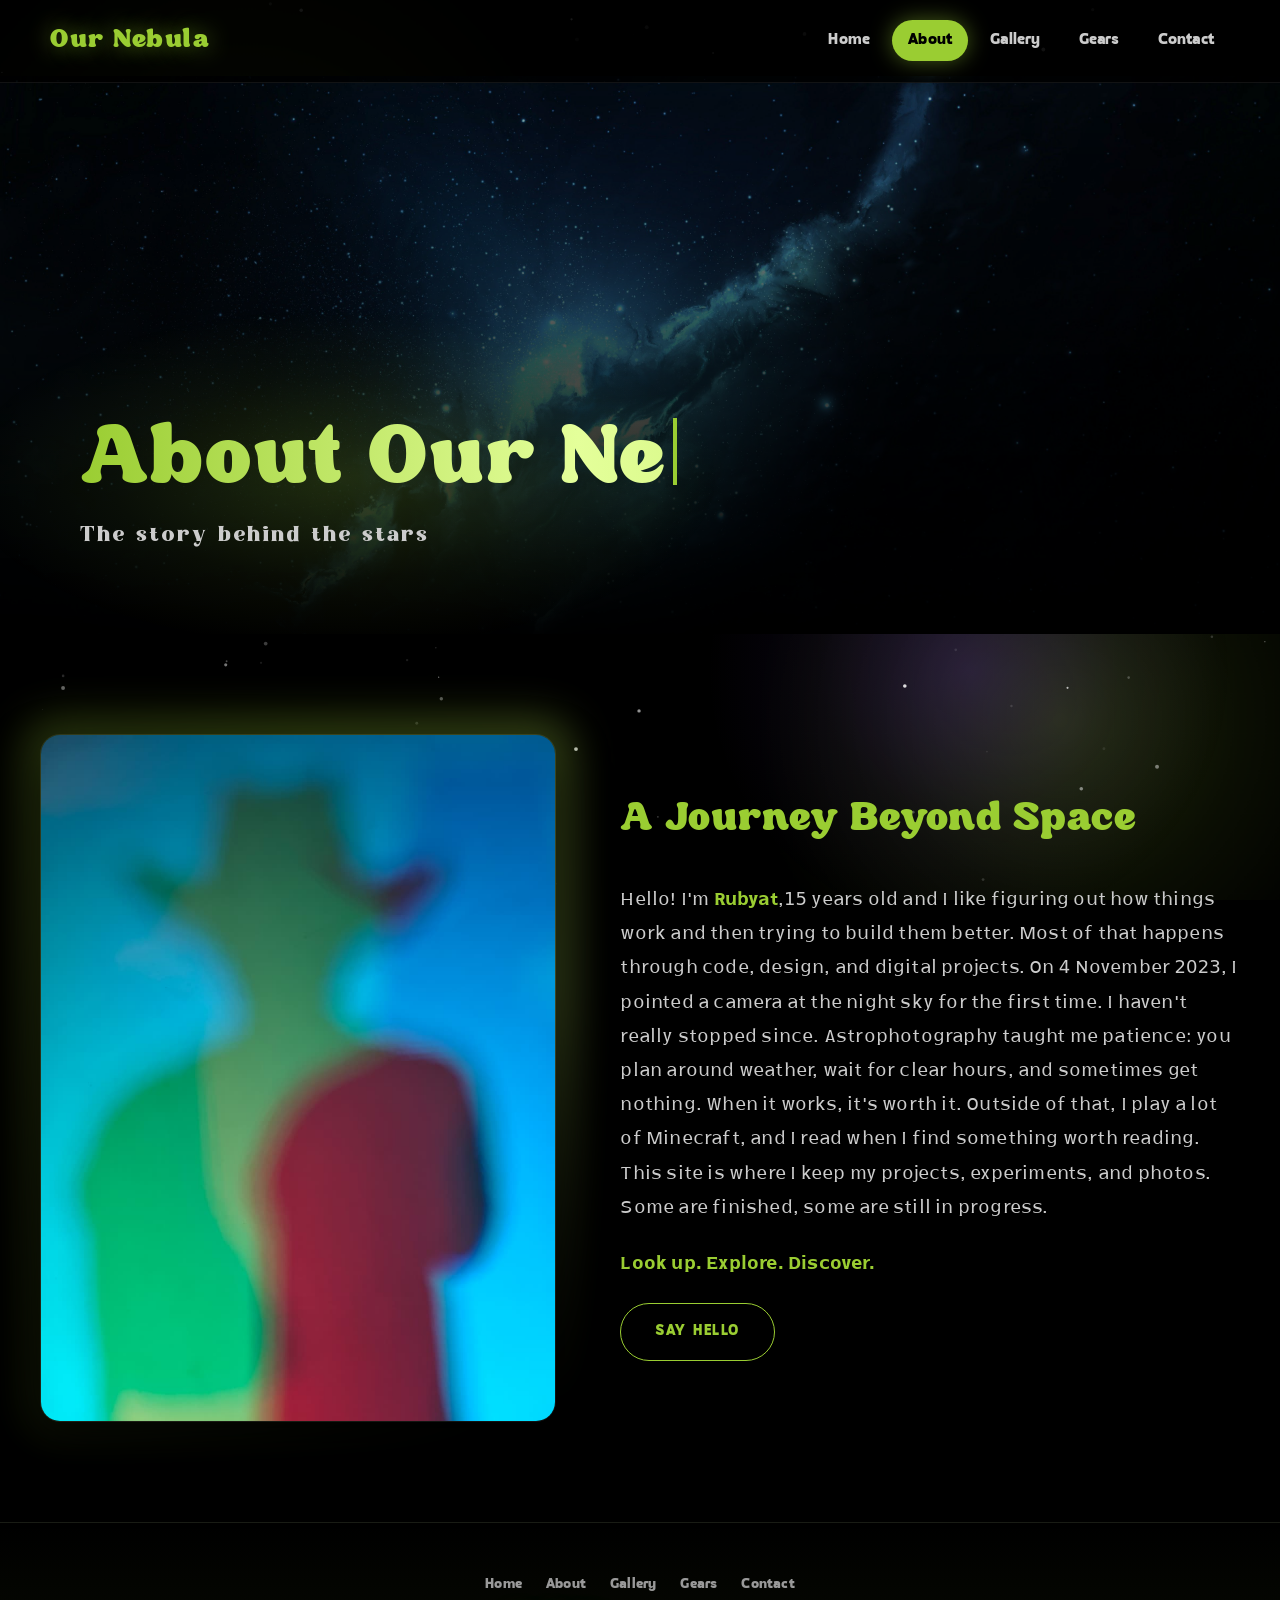
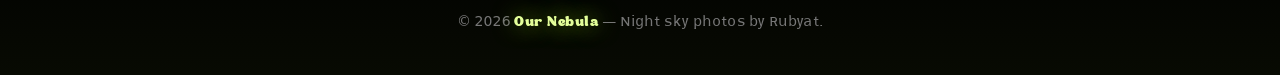
==== commit b7933649: "Update about.html" ====
--- a/about.html
+++ b/about.html
@@ -65,10 +65,12 @@
         <div class="about-img reveal from-left"><img src="assets/about-profile.jpg" alt="Rubyat"></div>
         <div class="about-text reveal from-right">
             <div class="about-title">A Journey Beyond Space</div>
-            <p>Hello! I'm <span class="highlight">Rubyat</span>, a 15-year-old  and I like figuring out how things work and then trying to build them better. Most of that happens through code, design, and digital projects.
-On 4 November 2023, I pointed a camera at the night sky for the first time. I haven't really stopped since. Astrophotography taught me patience: you plan around weather, wait for clear hours, and sometimes get nothing. When it works, it's worth it.
+            <p>Hello! I'm <span class="highlight">Rubyat</span>,15 years old and I like figuring out how things work and then trying to build them better. Most of that happens through code, design, and digital projects.
+On 4 November 2023, I pointed a camera at the night sky for the first time.
+I haven't really stopped since. Astrophotography taught me patience: you plan around weather, wait for clear hours, and sometimes get nothing. When it works, it's worth it.
 Outside of that, I play a lot of Minecraft, and I read when I find something worth reading.
-This site is where I keep my projects, experiments, and photos. Some are finished, some are still in progress.</p>
+This site is where I keep my projects, experiments, and photos.
+Some are finished, some are still in progress.</p>
             <p><span class="highlight">Look up. Explore. Discover.</span></p>
             <a href="index.html#contact" class="btn">SAY HELLO</a>
         </div>
